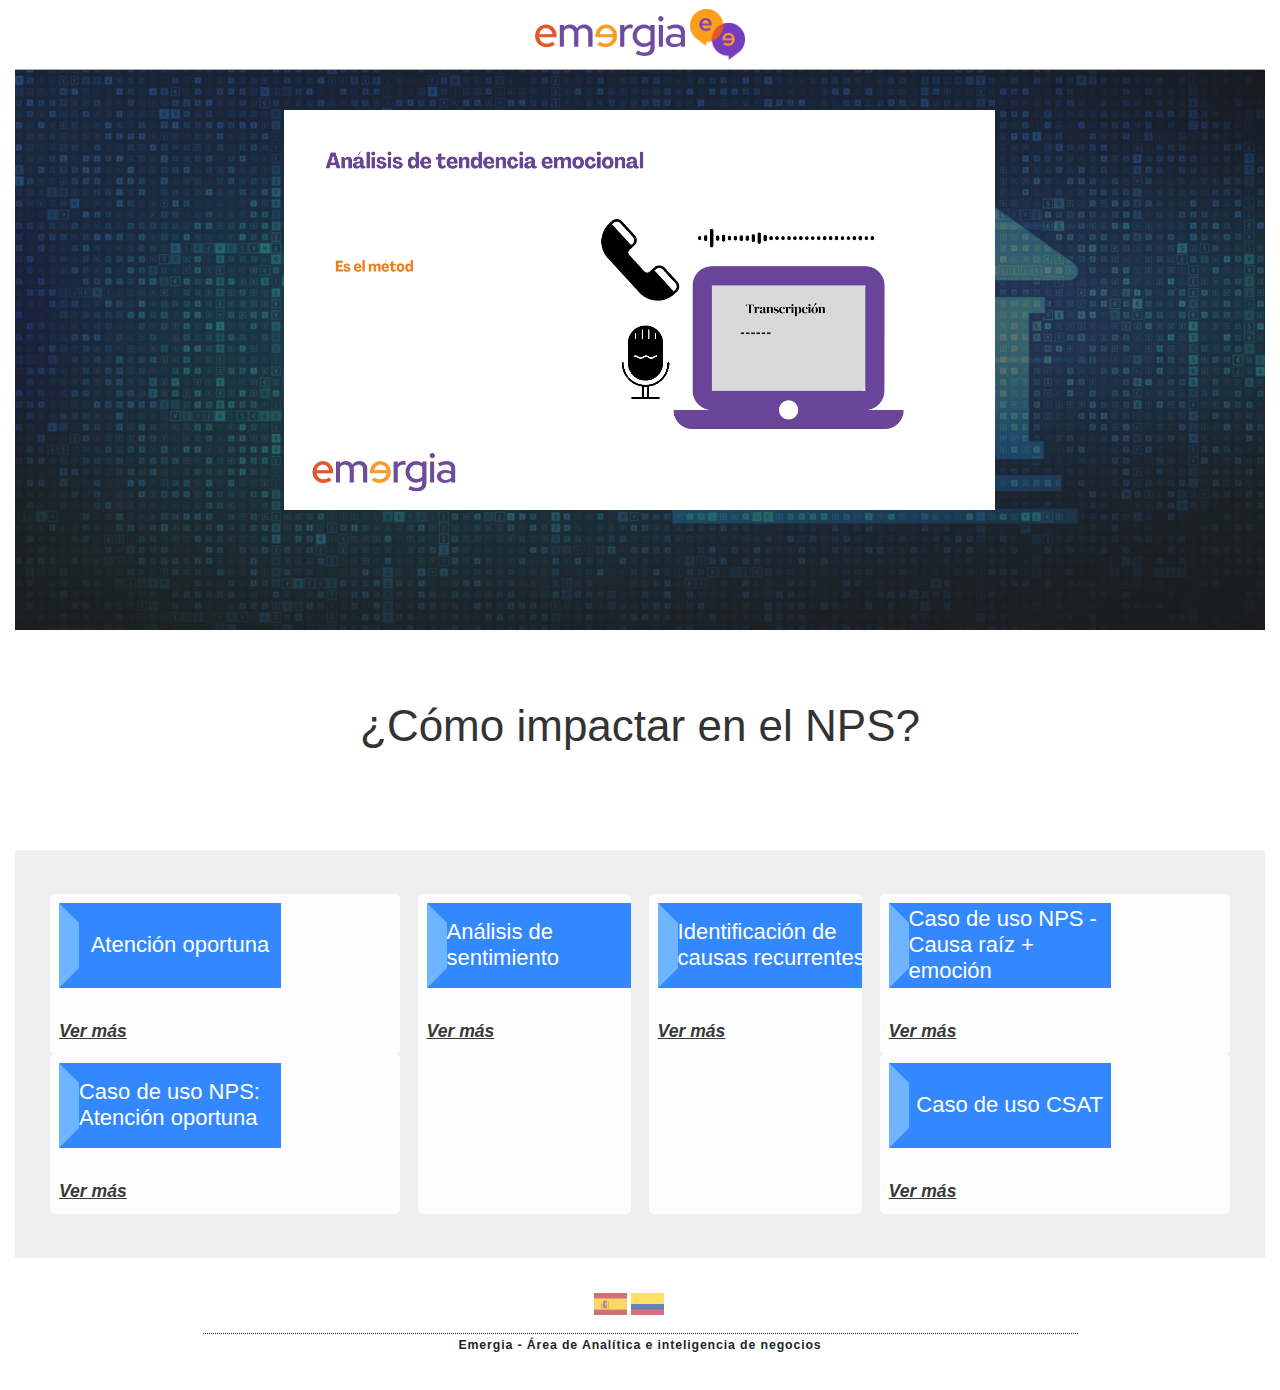
==== index.html @ f693826d "first commit" ====
<!DOCTYPE html>
<html lang="en">

<head>
    <meta charset="UTF-8">
    <meta name="viewport" content="width=device-width, initial-scale=1.0">
    <title>Emergia Servicios Banca</title>
    <link rel="stylesheet" href="https://maxcdn.bootstrapcdn.com/bootstrap/4.5.2/css/bootstrap.min.css">
    <link rel="stylesheet" href="style.css">
</head>

<body>
    <div class="container-fluid">
        <div class="front-page">
            <section class="section-1">
                <div class="navbar-wrapper">
                    <nav class="navbar">
                        <div class="navbar-logo logo">
                            <img src="images/emergia.png" class="logo-emergia" alt="" />
                        </div>
                        <div class="navbar-logo logo">
                            <img class="image-emergia" src="images/logo.png" alt="" />
                        </div>
                    </nav>
                </div>
                <div class="banner-video">
                    <video width="800" height="400" autoplay muted loop>
                        <source src="images/1.mp4" type="video/mp4">
                    </video>
                </div>
            </section>
            <section class="section-2">
                <h1 class="section-2-heading">
                    ¿Cómo impactar en el NPS?
                </h1>
                <!-- <div class="services">
                    <div class="service">
                        <img class="image-grafico" src="images/lv1.png" alt="" />
                        <h3 class="service-heading">&nbsp;</h3>
                        <p class="service-paragraph">
                            Totalmente Insatisfecho
                        </p>
                        <button type="button" class="service-btn" data-toggle="modal" data-target="#miModal1" disabled>
                            <i class="fas fa-star" style="color: #fbff00; font-size: 25px"></i>
                        </button>
                    </div>
                    <div class="service">
                        <img class="image-grafico" src="images/lv2.png" alt="" />
                        <h3 class="service-heading">&nbsp;</h3>
                        <p class="service-paragraph">No Muy Satisfecho</p>
                        <button type="button" class="service-btn" data-toggle="modal" data-target="#miModal2" disabled>
                            <i class="fas fa-star" style="color: #fbff00; font-size: 25px"></i>
                            <i class="fas fa-star" style="color: #fbff00; font-size: 25px"></i>
                        </button>
                    </div>
                    <div class="service">
                        <img class="image-grafico" src="images/lv3.png" alt="" />
                        <h3 class="service-heading">&nbsp;</h3>
                        <p class="service-paragraph">Indiferente</p>
                        <button type="button" class="service-btn" data-toggle="modal" data-target="#miModal3" disabled>
                            <i class="fas fa-star" style="color: #fbff00; font-size: 25px"></i>
                            <i class="fas fa-star" style="color: #fbff00; font-size: 25px"></i>
                            <i class="fas fa-star" style="color: #fbff00; font-size: 25px"></i>
                        </button>
                    </div>
                    <div class="service">
                        <img class="image-grafico" src="images/lv4.png" alt="" />
                        <h3 class="service-heading">&nbsp;</h3>
                        <p class="service-paragraph">Satisfecho</p>
                        <button type="button" class="service-btn" data-toggle="modal" data-target="#miModal4" disabled>
                            <i class="fas fa-star" style="color: #fbff00; font-size: 25px"></i>
                            <i class="fas fa-star" style="color: #fbff00; font-size: 25px"></i>
                            <i class="fas fa-star" style="color: #fbff00; font-size: 25px"></i>
                            <i class="fas fa-star" style="color: #fbff00; font-size: 25px"></i>
                        </button>
                    </div>
                    <div class="service">
                        <img class="image-grafico" src="images/lv5.png" alt="" />
                        <h3 class="service-heading">&nbsp;</h3>
                        <p class="service-paragraph">
                            Totalmente Satisfecho
                        </p>
                        <button type="button" class="service-btn" data-toggle="modal" data-target="#miModal5" disabled>
                            <i class="fas fa-star" style="color: #fbff00; font-size: 25px"></i>
                            <i class="fas fa-star" style="color: #fbff00; font-size: 25px"></i>
                            <i class="fas fa-star" style="color: #fbff00; font-size: 25px"></i>
                            <i class="fas fa-star" style="color: #fbff00; font-size: 25px"></i>
                            <i class="fas fa-star" style="color: #fbff00; font-size: 25px"></i>
                        </button>
                    </div>
                </div>
                <h3 style="font-weight: 400; margin-top: 35px;">
                    EXPERIENCIA del cliente durante una interacción concreta. Pregunta cerrada y fácil de entender con
                    una
                    escala de puntuación de 1 a 5 para una rápida obtención de feedback de los clientes.
                </h3> -->
            </section>
            <section class="section-3">


                <div>

                    <div class="container-step-casos" data-toggle="modal" data-target="#miModalForm1">
                        <div class="clickable-div">
                            <span>
                                <div>
                                    <h3 class="title-steps">Atención oportuna</h3>
                                </div>
                                <!-- A través de la herramienta de Speech-Analytics se mide la tendencia emocional
                                del
                                cliente y la polaridad de sus sentimientos durante la interacción. -->
                                <small style="text-decoration: underline; font-weight: bold; font-style: italic;">Ver
                                    más</small>
                            </span>
                        </div>
                    </div>

                    <div class="container-step-casos" data-toggle="modal" data-target="#miModalForm1">
                        <div class="clickable-div">
                            <span>
                                <div>
                                    <h3 class="title-steps">Caso de uso NPS: Atención oportuna</h3>
                                </div>
                                <!-- A través de la herramienta de Speech-Analytics se mide la tendencia emocional
                                del
                                cliente y la polaridad de sus sentimientos durante la interacción. -->
                                <small style="text-decoration: underline; font-weight: bold; font-style: italic;">Ver
                                    más</small>
                            </span>
                        </div>
                    </div>

                </div>

                <div class="container-step" data-toggle="modal" data-target="#miModalForm2">
                    <div class="clickable-div">
                        <span>
                            <div>
                                <h3 class="title-steps">Análisis de sentimiento</h3>
                            </div>
                            <!-- Se analiza la tendencia emocional de los clientes para correlacionarla con las
                            tipificaciones y productos en función de generar herramientas de comunicación y
                            gestión. -->
                            <small style="text-decoration: underline; font-weight: bold; font-style: italic;">Ver
                                más</small>
                        </span>
                    </div>
                </div>

                <div class="container-step" data-toggle="modal" data-target="#miModalForm3">
                    <div class="clickable-div">
                        <span>
                            <div>
                                <h3 class="title-steps">Identificación de causas recurrentes</h3>
                            </div>
                            <!-- Transformamos los insight y la información cualitativa en una calificación
                            cuantitativa del CSAT para activar acciones operativas de mejora en los rangos
                            que
                            lo amerite. -->
                            <small style="text-decoration: underline; font-weight: bold; font-style: italic;">Ver
                                más</small>
                        </span>
                    </div>
                </div>
                <div>
                    <div class="container-step-casos" data-toggle="modal" data-target="#miModalForm4">
                        <div class="clickable-div">
                            <span>
                                <div>
                                    <h3 class="title-steps">Caso de uso NPS - Causa raíz + emoción</h3>
                                </div>
                                <small style="text-decoration: underline; font-weight: bold; font-style: italic;">Ver
                                    más</small>
                            </span>
                        </div>
                    </div>

                    <div class="container-step-casos" data-toggle="modal" data-target="#miModalForm5">
                        <div class="clickable-div">
                            <span>
                                <div>
                                    <h3 class="title-steps">Caso de uso CSAT</h3>
                                </div>
                                <small style="text-decoration: underline; font-weight: bold; font-style: italic;">Ver
                                    más</small>
                            </span>
                        </div>
                    </div>
                </div>
            </section>
            <section class="section-5">
                <footer class="footer">
                    <div class="footer-top">
                        <ul class="footer-list">
                            <li>
                                <a href="#">
                                    <img src="images/flagSpain.png" />
                                </a>
                                <a href="#">
                                    <img src="images/flagCol.png" />
                                </a>
                            </li>
                        </ul>
                    </div>
                    <div class="footer-bottom">
                        <p class="copyright"> <strong>Emergia</strong> - Área de Analítica e inteligencia de negocios
                        </p>
                    </div>
                </footer>
            </section>
        </div>
    </div>

    <div id="miModalForm1" class="modal fade bd-example-modal-xl" tabindex="-1" role="dialog"
        aria-labelledby="myExtraLargeModalLabel" aria-hidden="true">
        <div class="modal-dialog modal-xl modal-dialog-centered" role="document">
            <div class="modal-content">
                <div class="modal-body" style="text-align: center;">
                    <video width="100%" height="100%" controls autoplay muted>
                        <source src="images/3.mp4" type="video/mp4">
                    </video>
                </div>

                <div class="modal-footer">
                    <button type="button" class="btn" data-dismiss="modal">
                        <img class="image-emergia-modal" src="images/logo.png" alt="" />
                    </button>
                </div>
            </div>
        </div>
    </div>

    <div id="miModalForm2" class="modal fade bd-example-modal-xl" tabindex="-1" role="dialog"
        aria-labelledby="myExtraLargeModalLabel" aria-hidden="true">
        <div class="modal-dialog modal-xl modal-dialog-centered" role="document">
            <div class="modal-content">
                <div class="modal-body" style="text-align: center;">
                    <video width="100%" height="100%" controls autoplay muted>
                        <source src="images/4.mp4" type="video/mp4">
                    </video>
                </div>

                <div class="modal-footer">
                    <button type="button" class="btn" data-dismiss="modal">
                        <img class="image-emergia-modal" src="images/logo.png" alt="" />
                    </button>
                </div>
            </div>
        </div>
    </div>

    <div id="miModalForm3" class="modal fade bd-example-modal-xl" tabindex="-1" role="dialog"
        aria-labelledby="myExtraLargeModalLabel" aria-hidden="true">
        <div class="modal-dialog modal-xl modal-dialog-centered" role="document">
            <div class="modal-content">
                <div class="modal-body" style="text-align: center;">
                    <video width="100%" height="100%" controls autoplay muted>
                        <source src="images/5.mp4" type="video/mp4">
                    </video>
                </div>

                <div class="modal-footer">
                    <button type="button" class="btn" data-dismiss="modal">
                        <img class="image-emergia-modal" src="images/logo.png" alt="" />
                    </button>
                </div>
            </div>
        </div>
    </div>

    <div id="miModalForm4" class="modal fade bd-example-modal-xl" tabindex="-1" role="dialog"
        aria-labelledby="myExtraLargeModalLabel" aria-hidden="true">
        <div class="modal-dialog modal-xl modal-dialog-centered" role="document">
            <div class="modal-content">
                <div class="modal-body" style="text-align: center;">
                    <video width="100%" height="100%" controls autoplay muted>
                        <source src="images/5.mp4" type="video/mp4">
                    </video>
                </div>

                <div class="modal-footer">
                    <button type="button" class="btn" data-dismiss="modal">
                        <img class="image-emergia-modal" src="images/logo.png" alt="" />
                    </button>
                </div>
            </div>
        </div>
    </div>

    <script src="https://ajax.googleapis.com/ajax/libs/jquery/3.5.1/jquery.min.js"></script>
    <script src="https://cdnjs.cloudflare.com/ajax/libs/popper.js/1.16.0/umd/popper.min.js"></script>
    <script src="https://maxcdn.bootstrapcdn.com/bootstrap/4.5.2/js/bootstrap.min.js"></script>
    <script src="script.js"></script>
</body>

</html>
---- style.css ----
.logo-emergia {
    width: 150px;
}

span {
    color: #393939;
    /* background-color: #000000; */
    line-height: 33px;
    vertical-align: baseline;
    letter-spacing: normal;
    word-spacing: 0px;
    font-weight: 300;
    font-style: normal;
    font-variant: normal;
    text-transform: none;
    text-decoration: none solid rgb(0, 0, 0);
    text-align: left;
    text-indent: 0px;
    font-size: 22px;
}

* {
    margin: 0;
    padding: 0;
    box-sizing: border-box;
    text-decoration: none;
    list-style-type: none;
    outline: none;
    /* font-family: 'Segoe UI', Tahoma, Geneva, Verdana, sans-serif; */
}

html {
    font-size: 62.5%;
}

.logo {
    font-size: 3.5rem;
    font-style: italic;
    font-weight: 800;
    color: #fff;
    position: relative;
    cursor: pointer;
}

.p-1 {
    font-size: 4.5rem;
    margin-right: 1rem;
    position: relative;
    z-index: 10;
}

.p-2 {
    font-size: 4.5rem;
    color: #bbb;
    position: absolute;
    top: 0.4rem;
    left: 0.5rem;
}

.blue-btn {
    width: 35rem;
    height: 5rem;
    background-color: #036bb1;
    color: #fff;
    border-radius: 3rem;
    border: none;
    font-size: 1.6rem;
    font-weight: 600;
    cursor: pointer;
}
/* End of Common Styles */

/* Front Page */
/* .front-page { */
/* display: none; */
/* } */

/* Section 1 */
.section-1 {
    width: 100%;
    height: 70vh;
    background: linear-gradient(
            to top,
            rgba(38, 38, 38, 0.7),
            rgba(38, 38, 38, 0.6)
        ),
        url(images/bg2.jpg) center no-repeat;
    background-size: cover;
    position: relative;
}

.navbar-wrapper {
    width: 100%;
    height: 8rem;
    border-bottom: 0.1rem solid #aaa;
    display: flex;
    justify-content: center;
    background-color: white;
}
.navbar {
    /* width: 120rem; */
    height: 100%;
    display: flex;
    justify-content: center;
    align-items: center;
}

.menu {
    display: none;
}

.nav-list {
    display: flex;
}

.nav-list-item {
    height: 8rem;
    padding: 2rem;
    display: flex;
    align-items: center;
    transition: border-bottom 0.1s;
}

.nav-list-item:hover {
    border-bottom: 0.2rem solid #fff;
}

.nav-dropdown {
    width: 100%;
    height: 20rem;
    background: linear-gradient(to right, #066399, #2f8fdf, #066399);
    position: absolute;
    top: 8rem;
    left: 0;
    z-index: 100;
    padding: 0 30rem;
    display: flex;
    justify-content: center;
    flex-wrap: wrap;
    opacity: 0;
    visibility: hidden;
}

.nav-dropdown-item {
    width: 25rem;
    margin: 2rem 10rem;
    display: flex;
    flex-direction: column;
}

.dropdown-heading {
    display: none;
}

.nav-dropdown-link-1 {
    font-size: 1.6rem;
    color: #fff;
}

.nav-dropdown-link-2 {
    font-size: 1.3rem;
    color: #fff;
}

.nav-list-link {
    width: 100%;
    height: 100%;
    font-size: 1.7rem;
    font-weight: 400;
    text-transform: uppercase;
    color: #fff;
    display: flex;
    align-items: center;
}

.nav-list-link i {
    font-size: 1.5rem;
    margin-left: 0.5rem;
    transition: transform 0.3s;
}

.navbar-btn {
    width: 8rem;
    padding: 0.7rem;
    margin: 0.3rem;
    border-radius: 3rem;
    border: 0.1rem solid #fff;
    font-size: 1.4rem;
    cursor: pointer;
}

.navbar-btn:nth-child(1) {
    background-color: transparent;
    color: #fff;
}

.navbar-btn:nth-child(2) {
    background-color: #fff;
    color: #262626;
}

.banner {
    width: 100%;
    position: absolute;
    top: 25%;
    text-align: center;
}

.banner-video {
    width: 100%;
    position: absolute;
    top: 17.5%;
    text-align: center;
}

.banner-heading {
    font-size: 6rem;
    font-weight: 300;
    color: #fff;
    margin-bottom: 3rem;
}

.banner-paragraph {
    font-size: 2.5rem;
    color: #fff;
    width: 50%;
    margin: 0 auto 4rem auto;
}

/* End of Section 1 */

/* Section 2 */
.section-2 {
    /* border: solid red 1px; */
    width: 100%;
    padding: 8rem 0 8rem 0;
    display: flex;
    flex-direction: column;
    align-items: center;
}

.section-2-heading {
    font-size: 5rem;
    font-weight: 300;
    color: #333;
    margin-bottom: 3rem;
}

.services {
    display: flex;
}

.service {
    /* width: 35rem; */
    text-align: center;
    margin: 0 3rem;
}

.service i {
    font-size: 6rem;
    color: #229fe7;
    margin: 2rem 0;
}

.service-heading {
    font-size: 3rem;
    font-weight: 300;
    margin-bottom: 1rem;
}

.service-paragraph {
    font-size: 1.5rem;
    font-weight: 600;
    margin-bottom: 2rem;
    line-height: 1.2;
}

.service-btn {
    width: 20rem;
    padding: 0rem;
    background-color: rgba(133, 145, 255, 0.082);
    border-radius: 3rem;
    /* border: 0.1rem solid #036bb1; */
    border: none;
    color: #036bb1;
    font-size: 1.5rem;
    font-weight: bold;
    transition: background-color 0.3s ease; /* Agrega una transición al fondo */
}

.service-btn:hover {
    background-color: rgba(133, 145, 255, 0.281);
}
/* End of Section 2 */

/* Section 3 */
.section-3 {
    width: 100%;
    padding: 5rem 3rem;
    /* background: linear-gradient(
        to right,
        rgba(3, 33, 129, 0.9),
        rgba(9, 67, 153, 0.8),
        rgba(4, 32, 124, 0.9)
    ); */
    background-color: #efefef;
    color: #fff;
    display: flex;
    flex-direction: row;
    align-items: center;
}

.section-3-heading {
    font-size: 5rem;
    font-weight: 300;
    margin-bottom: 5rem;
}

.features {
    width: 70%;
    display: flex;
    flex-wrap: wrap;
}

.feature {
    width: calc(100% / 3);
    text-align: center;
    padding: 0 5rem;
    margin-bottom: 5rem;
}

.feature-heading {
    width: max-content;
    font-size: 3rem;
    font-weight: 300;
    margin: 0 auto 1rem auto;
}

.feature-paragraph {
    font-size: 1.5rem;
    font-weight: 500;
    line-height: 1.2;
}
/* End of Section 3 */

/* Section 4 */
.section-4 {
    width: 100%;
    padding: 10rem 0;
    display: flex;
    flex-direction: column;
    align-items: center;
}

.section-4-heading {
    font-size: 5rem;
    font-weight: 400;
    color: #444;
    margin-bottom: 5rem;
}

.section-4-content {
    display: flex;
}

.section-4-img-wrapper {
    width: 50rem;
}

.section-4-img-wrapper img {
    width: 100%;
    opacity: 0.8;
}

.section-4-list {
    width: 55%;
    margin-top: 2rem;
}

.section-4-list-item {
    font-size: 1.6rem;
    font-weight: 600;
    display: flex;
    align-items: center;
    margin-bottom: 2rem;
}

.number {
    width: 3.5rem;
    height: 3.5rem;
    border: 0.1rem solid #555;
    border-radius: 50%;
    margin-right: 1.5rem;
    display: flex;
    justify-content: center;
    align-items: center;
}

.section-4-list-item a {
    color: #036bb1;
    font-weight: bold;
}
/* End of Section 4 */

/* Section 5 */
.section-5 {
    width: 100%;
}

.section-5-top {
    width: 100%;
    background-color: #f3f7fa;
    text-align: center;
    padding: 7rem 0;
}

.section-5-top-heading {
    font-size: 3.5rem;
    font-weight: 400;
    margin-bottom: 4rem;
}

.footer {
    width: 100%;
    height: 15rem;
    display: flex;
    flex-direction: column;
    justify-content: space-between;
    align-items: center;
    padding: 4rem 0 3rem 0;
}

.footer-top {
    width: 70%;
    display: flex;
    justify-content: center;
    border-bottom: 0.1rem dotted #262626;
    padding-bottom: 1rem;
}

.footer-list {
    display: flex;
    align-items: center;
}

.footer-list li {
    margin-right: 2.5rem;
}

.footer-list a {
    font-size: 1.5rem;
    font-weight: 600;
    color: #262626;
}

.footer-list img {
    width: 3.8rem;
    opacity: 0.6;
}

.copyright {
    font-size: 1.4rem;
    font-weight: 600;
    letter-spacing: 0.1rem;
}
/* End of Section 5 */
/* End of Front Page */

/* Login Page */
.login-page {
    width: 100%;
    height: 100vh;
    position: relative;
    display: none;
}

.login-page-content {
    position: absolute;
    top: 12%;
    left: 50%;
    transform: translateX(-50%);
    display: flex;
    flex-direction: column;
    align-items: center;
    border: 0.1rem solid #cfcfcf;
    padding: 3rem;
}

.login-page-logo {
    margin-bottom: 1.2rem;
}

.login-page-logo .p-1 {
    color: #064699;
}

.login-page-logo .p-2 {
    color: #32a4f0;
}

.login-page-logo span:nth-child(3) {
    color: #064699;
}

.login-page-logo span:nth-child(4) {
    color: #32a4f0;
}

.login-page-form {
    display: flex;
    flex-direction: column;
    align-items: center;
}

.login-page-form input {
    width: 37rem;
    height: 4.5rem;
    margin: 1rem;
    border-radius: 0.5rem;
}

.form-login-input {
    padding: 0 1.5rem;
    border: 0.1rem solid #777;
    font-size: 1.6rem;
}

.form-login-btn {
    background-color: #036bb1;
    color: #fff;
    border: 0.1rem solid #036bb1;
    font-size: 1.8rem;
    font-weight: 600;
    cursor: pointer;
}

.form-login-link {
    font-size: 1.6rem;
    color: #229fe7;
    margin: 1.2rem 0 1rem 0;
}

.login-page-form span {
    width: 2rem;
    font-size: 1.8rem;
    color: #888;
    margin: 1rem 0;
    position: relative;
}

.login-page-form span::before {
    content: "";
    width: 16rem;
    height: 0.1rem;
    background-color: #ccc;
    position: absolute;
    top: 50%;
    right: 3.5rem;
    transform: translateY(-50%);
}

.login-page-form span::after {
    content: "";
    width: 16rem;
    height: 0.1rem;
    background-color: #ccc;
    position: absolute;
    top: 50%;
    left: 3.5rem;
    transform: translateY(-50%);
}

.form-signup-btn {
    background-color: #dbe8ec;
    border: 0.1rem solid #dbe8ec;
    font-size: 1.8rem;
    font-weight: 600;
    cursor: pointer;
}
/* End of Login Page */

/* Sign Up Page */
.signup-page {
    width: 100%;
    height: 100vh;
    background: linear-gradient(
        to bottom,
        rgba(112, 112, 112, 0.9),
        rgba(255, 255, 255, 0.8) 10%
    );
    display: none;
    flex-direction: column;
    align-items: center;
}

.signup-page-top {
    width: 120rem;
    height: 10rem;
    display: flex;
    justify-content: space-between;
    align-items: center;
    margin-bottom: 5rem;
}

.signup-page-logo .p-2 {
    color: #e9e9e9;
}

.signup-page-top button {
    width: 8rem;
    padding: 0.7rem;
    background-color: transparent;
    border: 0.1rem solid #fff;
    border-radius: 3rem;
    font-size: 1.3rem;
    font-weight: 600;
    color: #fff;
    cursor: pointer;
}

.signup-page-content {
    width: 120rem;
    display: flex;
    justify-content: space-between;
}

.signup-page-content-left {
    width: 60%;
    border-right: 0.1rem solid #b1b1b1;
    padding: 3rem 3rem 3rem 0;
}

.content-left-images {
    display: flex;
    margin-bottom: 5rem;
}

.content-left-images img {
    width: 18rem;
    border-radius: 50%;
    border: 1.5rem solid #ccc;
    margin-right: 5rem;
}

.signup-page-content-left h1 {
    font-size: 4rem;
    font-weight: 300;
    color: #333;
    line-height: 1.1;
}

.signup-page-content-right {
    width: 40%;
    padding: 3rem 0 3rem 3rem;
    color: #555;
}

.signup-page-content-right h3 {
    font-size: 2.4rem;
    font-weight: 300;
}

.signup-page-content-right h4 {
    font-size: 1.6rem;
    font-weight: 500;
}

.input-group {
    display: flex;
    margin: 1.5rem;
}

.option h3 {
    font-size: 1.7rem;
    font-weight: 600;
}

.option p {
    font-size: 1.5rem;
}

.input-group input[type="radio"] {
    width: 30%;
    height: 2rem;
    margin: 0.5rem 1rem 0 -1.5rem;
}

.image-emergia {
    width: 55px;
    /* border: solid red 1px; */
    /* margin-top: 40px; */
    margin-left: 5px;
}

.image-emergia-modal {
    width: 55px;
    /* border: solid red 1px; */
    /* margin-top: 40px; */
    /* margin-left: 5px; */
}

.modal-styles {
    padding: 0rem;
    margin-top: 15px;
    background-color: transparent;
    border: none;
    color: #036bb1;
    font-size: 1.5rem;
    font-weight: bold;
}

.image-grafico {
    width: 170px;
}

button:focus {
    outline: 0px dotted !important;
}

/* Form */

/* .container-form {
    width: 630px;
    height: 320px;
    margin: 0% auto;
    background: #ffffffdb;
    border-radius: 5px;
    position: relative;
    overflow: hidden;
}

.container-form form {
    width: 600px;
    position: absolute;
    top: 80px;
    left: 15px;
    transition: 0.5s;
    max-width: 630px;
    margin: 0 auto;
} */

form input {
    width: 100%;
    padding: 10px 5px;
    margin: 5px 0;
    border: 0;
    border-bottom: solid 1px #999;
    outline: none;
    background: transparent;
}

::placeholder {
    color: #777;
}

.button_slide slide_right {
    width: 100%;
    margin: 30px auto;
    text-align: center;
}

form button {
    width: 110px;
    height: 35px;
    margin: 50px 10px;
    /* background: linear-gradient(to right, #ff105f, #ffad06); */
    background-color: #026cff;
    border-radius: 30px;
    border: 0;
    outline: none;
    color: #fff;
    cursor: pointer;
}

.container-step {
    width: 630px;
    height: 320px;
    margin: 0 1rem;
    padding: 1rem;
    background: #ffffffdb;
    border-radius: 5px;
    position: relative;
    overflow: hidden;
}

.container-step-casos {
    width: 350px;
    height: 160px;
    margin: 0 1rem;
    padding: 1rem;
    background: #ffffffdb;
    border-radius: 5px;
    position: relative;
    overflow: hidden;
}

/* .container-form form {
    width: 600px;
    position: absolute;
    top: 80px;
    left: 15px;
    transition: 0.5s;
    max-width: 630px;
    margin: 0 auto;
} */

#Form2 {
    left: 850px;
}

#Form3 {
    left: 850px;
}

.step-row {
    width: 630px;
    height: 40px;
    margin: 0 auto;
    display: flex;
    align-items: center;
    box-shadow: 0 -1px 5px -1px #000;
    position: relative;
    justify-content: space-between;
}

.step-col {
    width: 120px;
    text-align: center;
    color: #333;
    position: relative;
}

.step-title {
    color: #ffffff;
}

#progress {
    position: absolute;
    height: 100%;
    width: 210px;
    /* background: linear-gradient(to right, #ff105f, #ffad06); */
    background-color: #026cff;
    transition: 1s;
}

#progress::after {
    content: "";
    height: 0;
    width: 0;
    border-top: 20px solid transparent;
    border-bottom: 20px solid transparent;
    position: absolute;
    right: -20px;
    top: 0;
    border-left: 20px solid #026cff;
}

.clickable-div {
    cursor: pointer;
}

.title-steps {
    width: 222px;
    height: 85px;
    border-top: 20px solid transparent;
    border-bottom: 20px solid transparent;
    border-left: 20px solid #6eb4ff;
    background-color: #026bffcd;
    display: flex;
    justify-content: center;
    align-items: center;
    /* text-align: center; */
    color: white;
    font-size: 22px;
    font-weight: 400;
    margin-bottom: 25px;
}

/* Responsive */
@media (max-width: 1500px) {
    .nav-dropdown {
        padding: 0 25rem;
    }

    .nav-dropdown-item {
        margin: 2rem 6rem;
    }

    .features {
        width: 80%;
    }

    .feature {
        padding: 0 3rem;
    }
}

@media (max-width: 1400px) {
    html {
        font-size: 55%;
    }

    .navbar {
        width: 100rem;
    }

    .section-1 {
        height: 70vh;
    }

    .banner-paragraph {
        width: 70%;
    }

    .services {
        width: 90%;
    }

    .features {
        width: 90%;
    }

    .section-4-content {
        width: 80%;
    }

    .section-4-img-wrapper {
        width: 40%;
        margin-right: 6rem;
    }

    .signup-page {
        background: linear-gradient(
            to bottom,
            rgba(112, 112, 112, 0.9),
            rgba(255, 255, 255, 0.8) 12%
        );
    }
}

@media (max-width: 1200px) {
    .signup-page-top {
        width: 90rem;
    }

    .signup-page-content {
        width: 90rem;
        flex-direction: column;
        align-items: center;
    }

    .signup-page-content-left {
        width: 100%;
        border-right: none;
        display: flex;
        flex-direction: column;
        align-items: center;
        text-align: center;
        border-bottom: 0.1rem solid #b1b1b1;
    }

    .signup-page-content-right {
        width: 100%;
        padding: 3rem;
    }

    .input-group input[type="radio"] {
        width: 10%;
        margin: 0.5rem 0 0 -3rem;
    }

    .signup-page-content-right .blue-btn {
        width: 100%;
        margin: 3rem 0;
    }
}

@media (max-width: 1100px) {
    .nav-dropdown-item {
        margin: 2rem 3.4rem;
    }
}

@media (max-width: 1000px) {
    html {
        font-size: 50%;
    }

    .navbar {
        width: 100%;
        padding: 0 5rem;
    }

    /* .navbar-logo {
        position: absolute;
        top: 4rem;
        left: 50%;
        transform: translate(-50%, -50%);
    } */

    .menu {
        width: 11rem;
        height: 4rem;
        border-radius: 3rem;
        border: 0.1rem solid #fff;
        cursor: pointer;
        display: flex;
        align-items: center;
        justify-content: space-evenly;
        transition: transform 0.6s cubic-bezier(1, 0, 0, 1);
    }

    .change .menu {
        transform: translateX(16rem);
        position: fixed;
        top: 2rem;
        left: 6rem;
        background-color: #eee;
    }

    .menu-icon {
        height: 1.5rem;
        display: flex;
        flex-direction: column;
        justify-content: space-between;
    }

    .line {
        width: 2rem;
        height: 0.1rem;
        background-color: #fff;
        transform-origin: left;
    }

    .change .line-1 {
        transform: rotate(45deg);
        background-color: #444;
    }

    .change .line-2 {
        opacity: 0;
        visibility: hidden;
    }

    .change .line-3 {
        transform: rotate(-45deg);
        background-color: #444;
    }

    .menu span {
        font-size: 1.8rem;
        color: #fff;
    }

    .change .menu span {
        color: #555;
    }

    .nav-list,
    .nav-dropdown-personal,
    .nav-dropdown-business {
        /* display: none; */
        position: fixed;
        top: 0;
        left: -20rem;
        width: 20rem;
        height: 100vh;
        background: linear-gradient(to bottom, #032181, #094399, #04207c);
        flex-direction: column;
        padding-top: 2rem;
        z-index: 200;
        transition: left 0.6s cubic-bezier(1, 0, 0, 1);
    }

    .change .nav-list {
        left: 0;
    }

    .nav-dropdown-personal,
    .nav-dropdown-business {
        opacity: 1;
        visibility: visible;
        padding: 1rem;
        justify-content: flex-start;
    }

    .nav-dropdown-item {
        width: 100%;
        margin: 1rem 1rem 0 1rem;
    }

    .dropdown-heading {
        display: block;
    }

    .dropdown-heading a {
        font-size: 1.6rem;
        text-transform: uppercase;
        color: #fff;
    }

    .dropdown-heading a i {
        font-size: 1.5rem;
        transform: rotate(90deg);
        margin-right: 1rem;
    }

    .nav-dropdown-link-1 {
        font-size: 1.4rem;
    }

    .nav-dropdown-link-2 {
        display: none;
    }

    .nav-list-item {
        width: 100%;
        height: auto;
        padding: 0 1rem;
        margin: 0.4rem 0;
    }

    .nav-list-item:hover {
        border-bottom: none;
    }

    .nav-list-link {
        font-size: 1.4rem;
    }

    .nav-list-item i {
        font-size: 1.2rem;
        transform: rotate(-90deg);
    }

    .navbar-buttons {
        margin-left: auto;
    }

    .section-2-heading {
        font-size: 4rem;
    }

    .features {
        width: 95%;
    }

    .feature {
        padding: 0 1.5rem;
    }

    .section-4-content {
        flex-direction: column;
        align-items: center;
    }

    .section-4-img-wrapper {
        margin: auto;
    }

    .section-4-list {
        width: 100%;
        display: flex;
        flex-direction: column;
        align-items: center;
    }

    .footer-top {
        flex-direction: column;
        align-items: center;
    }

    .footer-list {
        margin-bottom: 1rem;
    }

    .copyright {
        margin: 1.5rem 0;
    }
}

@media (max-width: 800px) {
    html {
        font-size: 45%;
    }

    .section-2 {
        /* border: solid red 1px; */
        padding: 10rem 0;
    }

    .section-2-heading {
        width: 80%;
        text-align: center;
        line-height: 1.2;
    }

    .services {
        width: 95%;
    }

    .service {
        width: 30rem;
        margin: 0 2rem;
    }

    .service i {
        font-size: 4rem;
    }

    .service-btn {
        width: 15rem;
        padding: 1rem;
    }

    .features {
        width: 100%;
    }

    .feature {
        width: 50%;
        padding: 0 4rem;
    }

    .signup-page-top {
        width: 50rem;
    }

    .signup-page-content {
        width: 85%;
        padding: 0 3rem;
    }

    .signup-page-content-left {
        width: 100%;
        padding: 3rem;
    }

    .content-left-images img {
        width: 14rem;
        margin: 0 1.5rem;
        border: 1rem solid #ccc;
    }

    .signup-page-content-left h1 {
        font-size: 3rem;
    }

    .signup-page-content-right {
        display: flex;
        flex-direction: column;
        align-items: center;
        padding: 3rem;
    }

    .input-group input[type="radio"] {
        width: 20%;
        margin: 0.5rem 1.5rem 0 0;
    }
}

@media (max-width: 550px) {
    /* .navbar-logo {
        display: none;
    } */

    .banner-heading {
        font-size: 4.5rem;
    }

    .banner-paragraph {
        line-height: 1.2;
    }

    .services {
        flex-direction: column;
        align-items: center;
    }

    .service {
        width: 60%;
        margin-bottom: 4rem;
    }

    .section-3-heading {
        font-size: 4rem;
    }

    .features {
        flex-direction: column;
        align-items: center;
    }

    .feature {
        width: 80%;
    }

    .section-4-heading {
        font-size: 4rem;
    }

    .section-4-content {
        width: 100%;
        padding: 0 3rem;
    }

    .section-4-img-wrapper {
        display: none;
    }

    .section-4-list {
        align-items: flex-start;
    }

    .footer-top {
        width: 90%;
    }

    .signup-page-top {
        width: 40rem;
    }

    .signup-page-content {
        width: 100%;
    }

    .signup-page-content-left {
        display: none;
    }

    .signup-page-content-right {
        width: 100%;
    }
}

@media (max-width: 400px) {
    html {
        font-size: 40%;
    }

    .menu {
        width: 5rem;
    }

    .menu span {
        display: none;
    }

    .number {
        min-width: 3.5rem;
    }
}
/* End of Responsive */
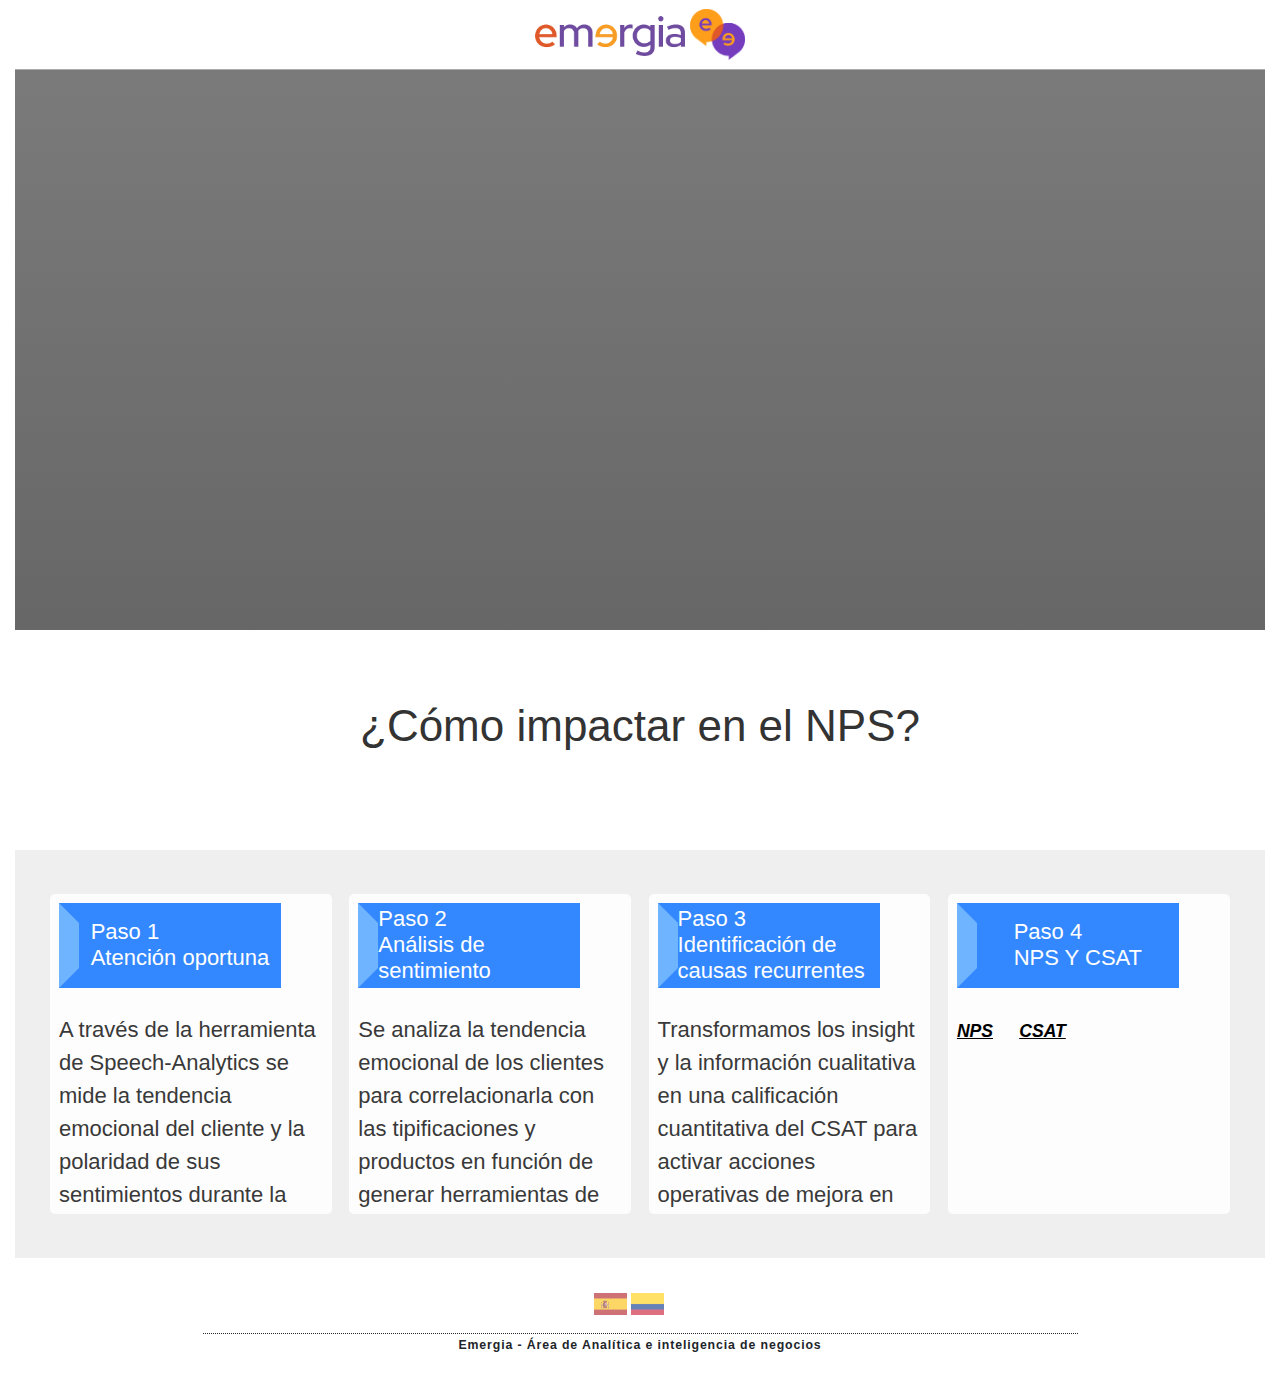
==== commit 4d7db52b: "ajustes" ====
--- a/index.html
+++ b/index.html
@@ -95,99 +95,71 @@
                     escala de puntuación de 1 a 5 para una rápida obtención de feedback de los clientes.
                 </h3> -->
             </section>
+
             <section class="section-3">
-
-
-                <div>
-
-                    <div class="container-step-casos" data-toggle="modal" data-target="#miModalForm1">
-                        <div class="clickable-div">
-                            <span>
-                                <div>
-                                    <h3 class="title-steps">Atención oportuna</h3>
-                                </div>
-                                <!-- A través de la herramienta de Speech-Analytics se mide la tendencia emocional
-                                del
-                                cliente y la polaridad de sus sentimientos durante la interacción. -->
-                                <small style="text-decoration: underline; font-weight: bold; font-style: italic;">Ver
-                                    más</small>
-                            </span>
-                        </div>
-                    </div>
-
-                    <div class="container-step-casos" data-toggle="modal" data-target="#miModalForm1">
-                        <div class="clickable-div">
-                            <span>
-                                <div>
-                                    <h3 class="title-steps">Caso de uso NPS: Atención oportuna</h3>
-                                </div>
-                                <!-- A través de la herramienta de Speech-Analytics se mide la tendencia emocional
-                                del
-                                cliente y la polaridad de sus sentimientos durante la interacción. -->
-                                <small style="text-decoration: underline; font-weight: bold; font-style: italic;">Ver
-                                    más</small>
-                            </span>
-                        </div>
-                    </div>
-
-                </div>
-
-                <div class="container-step" data-toggle="modal" data-target="#miModalForm2">
-                    <div class="clickable-div">
-                        <span>
-                            <div>
-                                <h3 class="title-steps">Análisis de sentimiento</h3>
-                            </div>
-                            <!-- Se analiza la tendencia emocional de los clientes para correlacionarla con las
-                            tipificaciones y productos en función de generar herramientas de comunicación y
-                            gestión. -->
+                <div class="container-step" data-toggle="modal" data-target="#miModalForm1">
+                    <div class="clickable-div">
+                        <span>
+                            <div>
+                                <h3 class="title-steps">Paso 1<br>Atención oportuna</h3>
+                            </div>
+                            A través de la herramienta de Speech-Analytics se mide la tendencia emocional
+                            del
+                            cliente y la polaridad de sus sentimientos durante la interacción.
                             <small style="text-decoration: underline; font-weight: bold; font-style: italic;">Ver
                                 más</small>
                         </span>
                     </div>
                 </div>
 
+                <div class="container-step" data-toggle="modal" data-target="#miModalForm2">
+                    <div class="clickable-div">
+                        <span>
+                            <div>
+                                <h3 class="title-steps">Paso 2<br>Análisis de sentimiento</h3>
+                            </div>
+                            Se analiza la tendencia emocional de los clientes para correlacionarla con las
+                            tipificaciones y productos en función de generar herramientas de comunicación y
+                            gestión.
+                            <small style="text-decoration: underline; font-weight: bold; font-style: italic;">Ver
+                                más</small>
+                        </span>
+                    </div>
+                </div>
+
                 <div class="container-step" data-toggle="modal" data-target="#miModalForm3">
                     <div class="clickable-div">
                         <span>
                             <div>
-                                <h3 class="title-steps">Identificación de causas recurrentes</h3>
-                            </div>
-                            <!-- Transformamos los insight y la información cualitativa en una calificación
+                                <h3 class="title-steps">Paso 3<br>Identificación de causas recurrentes</h3>
+                            </div>
+                            Transformamos los insight y la información cualitativa en una calificación
                             cuantitativa del CSAT para activar acciones operativas de mejora en los rangos
                             que
-                            lo amerite. -->
+                            lo amerite.
                             <small style="text-decoration: underline; font-weight: bold; font-style: italic;">Ver
                                 más</small>
                         </span>
                     </div>
                 </div>
-                <div>
-                    <div class="container-step-casos" data-toggle="modal" data-target="#miModalForm4">
-                        <div class="clickable-div">
-                            <span>
-                                <div>
-                                    <h3 class="title-steps">Caso de uso NPS - Causa raíz + emoción</h3>
-                                </div>
-                                <small style="text-decoration: underline; font-weight: bold; font-style: italic;">Ver
-                                    más</small>
-                            </span>
-                        </div>
-                    </div>
-
-                    <div class="container-step-casos" data-toggle="modal" data-target="#miModalForm5">
-                        <div class="clickable-div">
-                            <span>
-                                <div>
-                                    <h3 class="title-steps">Caso de uso CSAT</h3>
-                                </div>
-                                <small style="text-decoration: underline; font-weight: bold; font-style: italic;">Ver
-                                    más</small>
-                            </span>
-                        </div>
-                    </div>
-                </div>
-            </section>
+
+                <div class="container-step" data-toggle="modal" data-target="#miModalForm4">
+                    <div class="clickable-div">
+                        <span>
+                            <div>
+                                <h3 class="title-steps">Paso 4<br>NPS Y CSAT</h3>
+                            </div>
+
+                            <a href=""
+                                style="text-decoration: underline;font-weight: bold;font-style: italic;color: black;font-size: 80%;">NPS</a>
+                            <a href=""
+                                style="text-decoration: underline;font-weight: bold;font-style: italic;color: black;font-size: 80%; margin-left: 20px;">CSAT</a>
+                        </span>
+                    </div>
+                </div>
+
+            </section>
+
             <section class="section-5">
                 <footer class="footer">
                     <div class="footer-top">
@@ -208,6 +180,7 @@
                     </div>
                 </footer>
             </section>
+
         </div>
     </div>
 
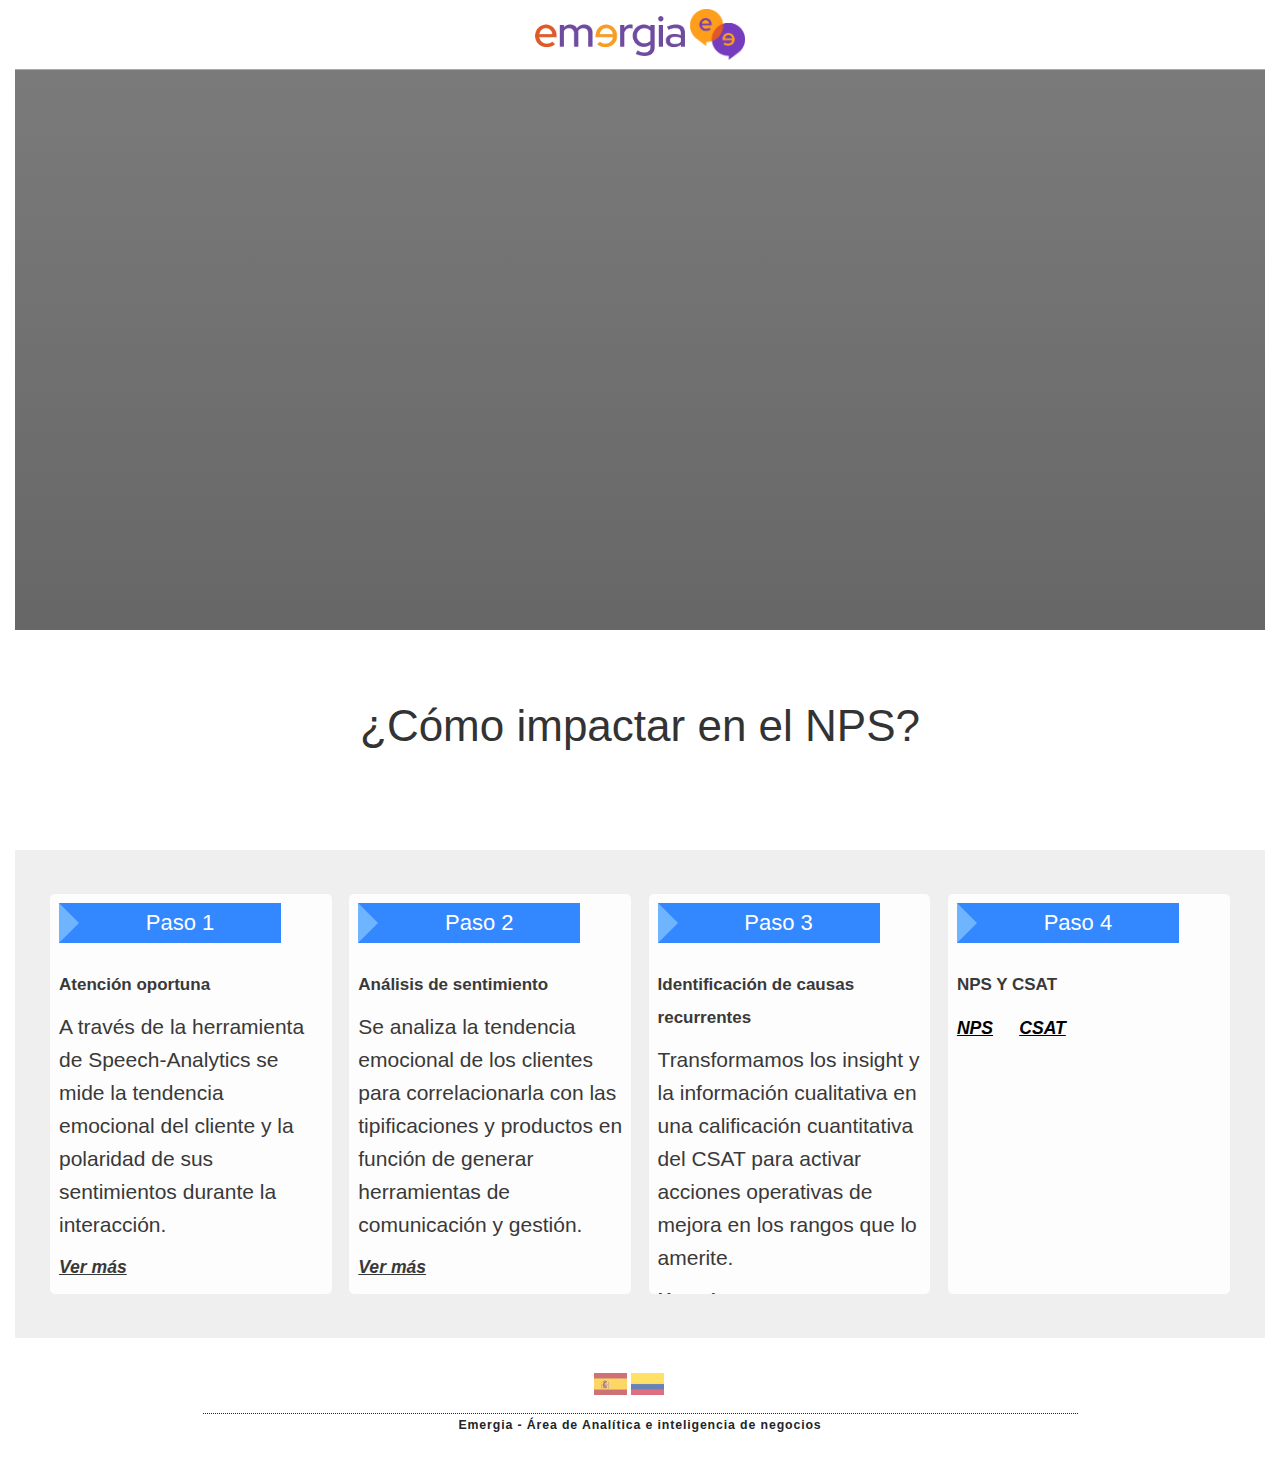
==== commit 3d2078a6: "ajustes" ====
--- a/index.html
+++ b/index.html
@@ -101,11 +101,14 @@
                     <div class="clickable-div">
                         <span>
                             <div>
-                                <h3 class="title-steps">Paso 1<br>Atención oportuna</h3>
-                            </div>
-                            A través de la herramienta de Speech-Analytics se mide la tendencia emocional
-                            del
-                            cliente y la polaridad de sus sentimientos durante la interacción.
+                                <h3 class="title-steps">Paso 1</h3>
+                            </div>
+                            <p style="font-weight: bold; font-size: 17px;">Atención oportuna</p>
+                            <p style="font-size: 21px;">A través de la herramienta de Speech-Analytics se mide la
+                                tendencia emocional
+                                del
+                                cliente y la polaridad de sus sentimientos durante la interacción.</p>
+
                             <small style="text-decoration: underline; font-weight: bold; font-style: italic;">Ver
                                 más</small>
                         </span>
@@ -116,11 +119,14 @@
                     <div class="clickable-div">
                         <span>
                             <div>
-                                <h3 class="title-steps">Paso 2<br>Análisis de sentimiento</h3>
-                            </div>
-                            Se analiza la tendencia emocional de los clientes para correlacionarla con las
-                            tipificaciones y productos en función de generar herramientas de comunicación y
-                            gestión.
+                                <h3 class="title-steps">Paso 2</h3>
+                            </div>
+                            <p style="font-weight: bold; font-size: 17px;">Análisis de sentimiento</p>
+                            <p style="font-size: 21px;">Se analiza la tendencia emocional de los clientes para
+                                correlacionarla con las
+                                tipificaciones y productos en función de generar herramientas de comunicación y
+                                gestión.</p>
+
                             <small style="text-decoration: underline; font-weight: bold; font-style: italic;">Ver
                                 más</small>
                         </span>
@@ -131,12 +137,14 @@
                     <div class="clickable-div">
                         <span>
                             <div>
-                                <h3 class="title-steps">Paso 3<br>Identificación de causas recurrentes</h3>
-                            </div>
-                            Transformamos los insight y la información cualitativa en una calificación
-                            cuantitativa del CSAT para activar acciones operativas de mejora en los rangos
-                            que
-                            lo amerite.
+                                <h3 class="title-steps">Paso 3</h3>
+                            </div>
+                            <p style="font-weight: bold; font-size: 17px;">Identificación de causas recurrentes</p>
+                            <p style="font-size: 21px;"> Transformamos los insight y la información cualitativa en una
+                                calificación
+                                cuantitativa del CSAT para activar acciones operativas de mejora en los rangos
+                                que
+                                lo amerite.</p>
                             <small style="text-decoration: underline; font-weight: bold; font-style: italic;">Ver
                                 más</small>
                         </span>
@@ -147,9 +155,9 @@
                     <div class="clickable-div">
                         <span>
                             <div>
-                                <h3 class="title-steps">Paso 4<br>NPS Y CSAT</h3>
-                            </div>
-
+                                <h3 class="title-steps">Paso 4</h3>
+                            </div>
+                            <p style="font-weight: bold; font-size: 17px;">NPS Y CSAT</p>
                             <a href=""
                                 style="text-decoration: underline;font-weight: bold;font-style: italic;color: black;font-size: 80%;">NPS</a>
                             <a href=""
--- a/style.css
+++ b/style.css
@@ -774,7 +774,7 @@
 
 .container-step {
     width: 630px;
-    height: 320px;
+    height: 400px;
     margin: 0 1rem;
     padding: 1rem;
     background: #ffffffdb;
@@ -861,7 +861,7 @@
 
 .title-steps {
     width: 222px;
-    height: 85px;
+    height: 40px;
     border-top: 20px solid transparent;
     border-bottom: 20px solid transparent;
     border-left: 20px solid #6eb4ff;
